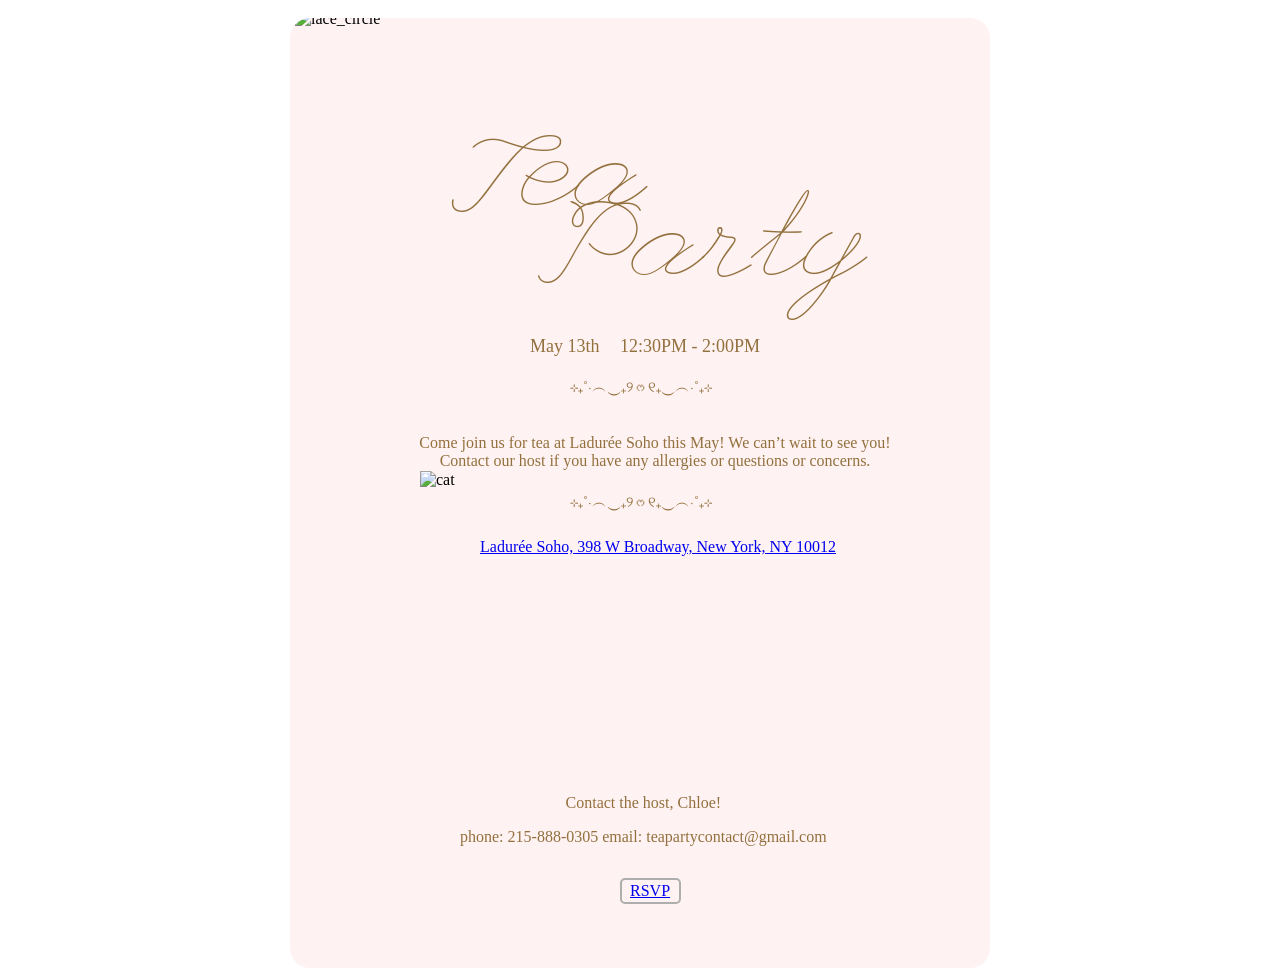
==== index.html @ 03877489 "Add files via upload" ====
<!DOCTYPE html>
<html lang="en">
    <head>
        <meta charset="UTF-8" />
        <title>Tea Party Invite</title>
        <link rel="stylesheet" href="styles.css" />
        <link href="https://fonts.googleapis.com/css2?family=League+Script&display=swap" rel="stylesheet">
        
    </head>
    
    
    <body>
        
        <div class="container">
              
            <img id="circle" src="img/lace.png" alt="lace_circle">
            <img id="cat" src="img/cat.png" alt="cat">


            <div class="eventTitle1">
                <p>Tea</p>
            </div>
            <div class="eventTitle2">
                <p>Party</p>
            </div>
            
            <div class="divider1">
                <p>⊹₊˚‧︵‿₊୨ᰔ୧₊‿︵‧˚₊⊹</p>
            </div>
            
            <div class="divider2">
                <p>⊹₊˚‧︵‿₊୨ᰔ୧₊‿︵‧˚₊⊹</p>
            </div>
            
            <div class="date">
                <p>May 13th</p>
            </div>
        
            <div class="time">
                <p>12:30PM - 2:00PM</p>
            </div>
            
            <div class="desc">
                <p>Come join us for tea at Ladurée Soho this May! We can’t wait to see you! Contact our host if you have any allergies or questions or concerns.</p>
            </div>
            
            <div class="location">
                <a href="https://maps.app.goo.gl/LqwKEv5QbYrQ1dBEA">Ladurée Soho, 398 W Broadway, New York, NY 10012</a>
            </div>
            
            <div class="contact">
                <p>Contact the host, Chloe!</p>
                <p> phone: 215-888-0305 email: teapartycontact@gmail.com</p>
            </div>
            
            <div class="rsvp"> 
                <a href="Page2.html">RSVP</a>
            </div>
        
        </div>
    </body> 
</html>
---- styles.css ----
.container {
    width: 700px;
    height: 950px;
    border-radius: 20px;
    background-color: #FFF2F2;
    margin: auto;
    top: 10px;
    padding-top: initial;
    position: relative;
    overflow: hidden;
}
.eventTitle1 {
    position: absolute;
    top: -20px;
    left: 170px;
    font-family: "League Script", cursive;
    font-size: 120px;
    color: #93713E;
}
.eventTitle2 {
    position: absolute;
    top: 50px;
    left: 250px;
    font-family: "League Script", cursive;
    font-size: 120px;
    color: #93713E;
}
.date {
    position: absolute;
    overflow: hidden;
    top: 300px;
    left: 240px;
    color: #93713E;
    font-size: 18px;
}
.time {
    position: absolute;
    overflow: hidden;
    top: 300px;
    left: 330px;
    color: #93713E;
    font-size: 18px;
}
.desc {
    position: absolute;
    overflow: hidden;
    top: 400px;
    left: 120px;
    right: 90px;
    text-align: center;
    color: #93713E;
}
.location {
    position: absolute;
    overflow: hidden;
    top: 520px;
    left: 190px;
    color: #93713E;
}
.contact {
    position: absolute;
    overflow: hidden;
    top: 760px;
    left: 170px;
    text-align: center;
    color: #93713E;
}
.rsvp {
    position: absolute;
    overflow: hidden;
    top: 860px;
    left: 330px;
    color: #aeaeae;
    border: solid 2px;
    border-radius: 5px;
    padding-top: 2px;
    padding-bottom: 2px;
    padding-left: 8px;
    padding-right: 9px;
}
.confirmed1 {
    position: absolute;
    top: 20px;
    left: 150px;
    font-family: "League Script", cursive;
    font-size: 120px;
    color: #93713E;
}
.confirmed2 {
    position: absolute;
    top: 70px;
    left: 420px;
    font-family: "League Script", cursive;
    font-size: 120px;
    color: #93713E;
}
#map {
    position: absolute;
    top: 460px;
    left: 360px;
    width: 180px;
    border: 1px solid #93713E;
    border-radius: 20px;
}

#circle {
    width: 690px;
    position: absolute;
    top: -8px;
    left: 5px;
}
.divider1 {
    font-size: 15px;
    color: #93713E;
    position: absolute;
    top: 345px;
    left: 280px;
}
.divider2 {
    font-size: 15px;
    color: #93713E;
    position: absolute;
    top: 460px;
    left: 280px;
}
#cat {
    width: 450px;
    position: absolute;
    top: 453px;
    left: 130px;
}
#cat2 {
    width: 350px;
    position: absolute;
    top: 590px;
    left: 180px;
}
.back {
    position: absolute;
    overflow: hidden;
    top: 860px;
    left: 305px;
    color: #aeaeae;
    border: solid 2px;
    border-radius: 5px;
    padding-top: 2px;
    padding-bottom: 2px;
    padding-left: 8px;
    padding-right: 8px;
}
.date2 {
    position: absolute;
    overflow: hidden;
    top: 310px;
    left: 310px;
    color: #93713E;
}
.desc2 {
    position: absolute;
    overflow: hidden;
    top: 310px;
    left: 190px;
    color: #040cd9;
    text-decoration: underline;
}
.contact2 {
    font-size: 15px;
    color: #93713E;
    position: absolute;
    top: 350px;
    left: 130px;
}
.divider3 {
    font-size: 15px;
    color: #93713E;
    position: absolute;
    top: 400px;
    left: 280px;
}
.direct {
    position: absolute;
    overflow: hidden;
    top: 490px;
    left: 180px;
    color: #002bb5;
    text-decoration: underline;
}
.location2 {
    position: absolute;
    overflow: hidden;
    top: 520px;
    left: 180px;
    color: #93713E;
}
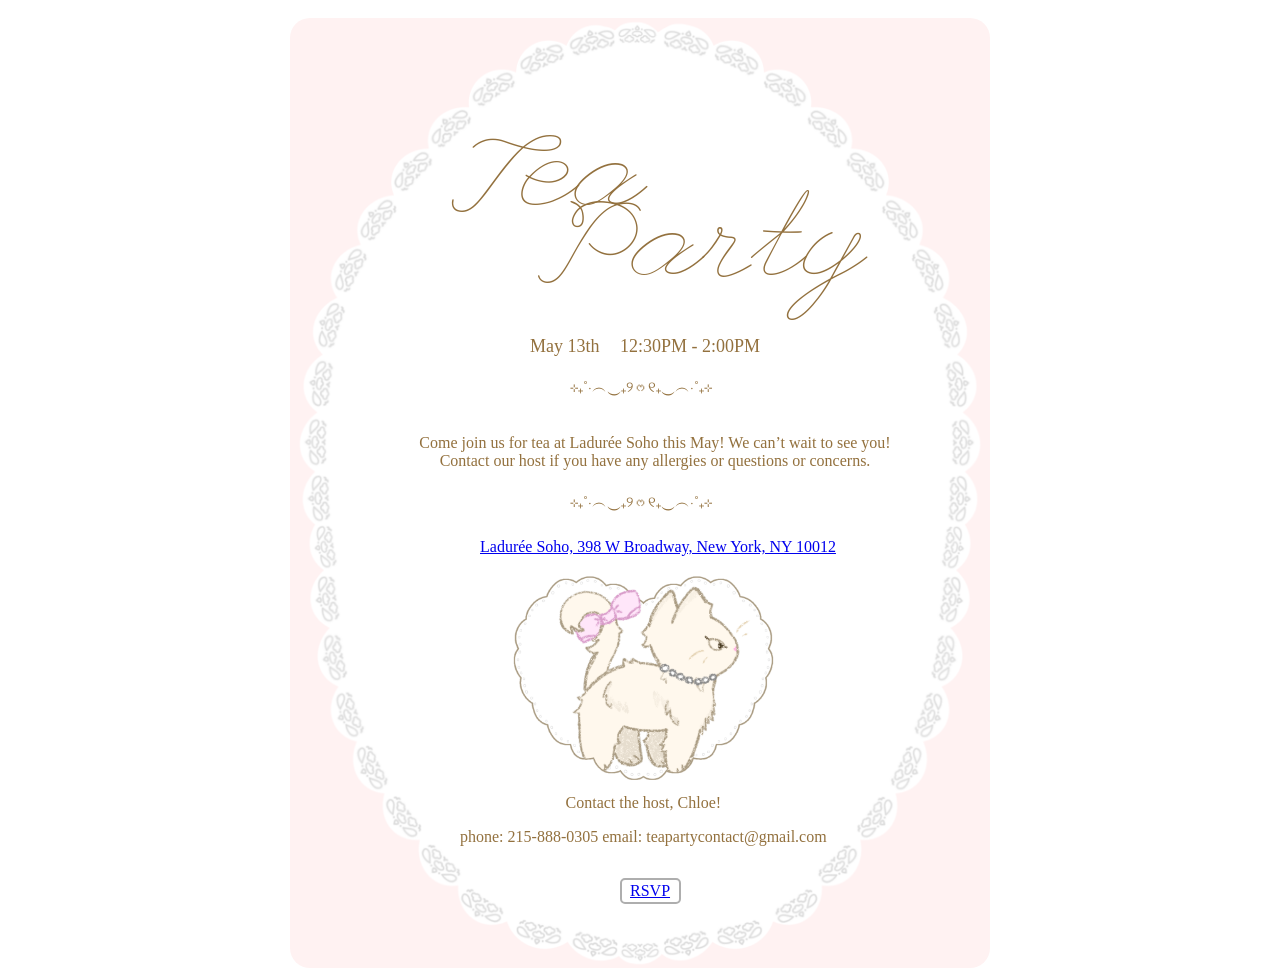
==== commit 896c716a: "Update index.html" ====
--- a/index.html
+++ b/index.html
@@ -63,3 +63,5 @@
 
 
 
+
+
--- a/styles.css
+++ b/styles.css
@@ -130,10 +130,10 @@
     left: 130px;
 }
 #cat2 {
-    width: 350px;
+    width: 390px;
     position: absolute;
-    top: 590px;
-    left: 180px;
+    top: 575px;
+    left: 170px;
 }
 .back {
     position: absolute;
@@ -191,4 +191,6 @@
     top: 520px;
     left: 180px;
     color: #93713E;
-}+}
+
+
